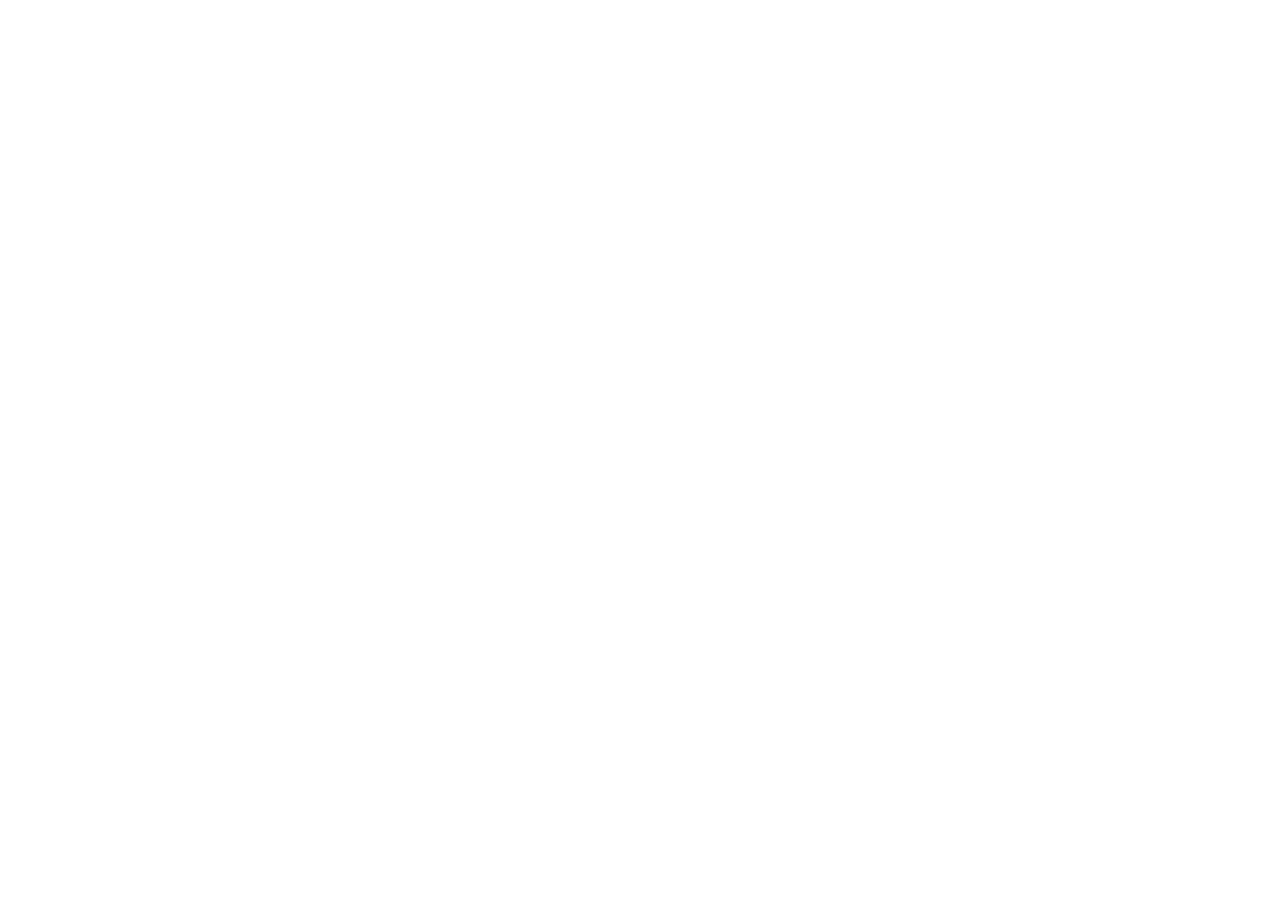
==== index.html @ fa6740c7 "Paso 1, reconstrucción de la página" ====
<!DOCTYPE html>

<html lang="en">

<head>
    <meta charset="UTF-8">
    <meta http-equiv="X-UA-Compatible" content="IE=edge">
    <meta name="viewport" content="width=device-width, initial-scale=1.0">

    <title>Document</title>
</head>

<body>
    
</body>

</html>
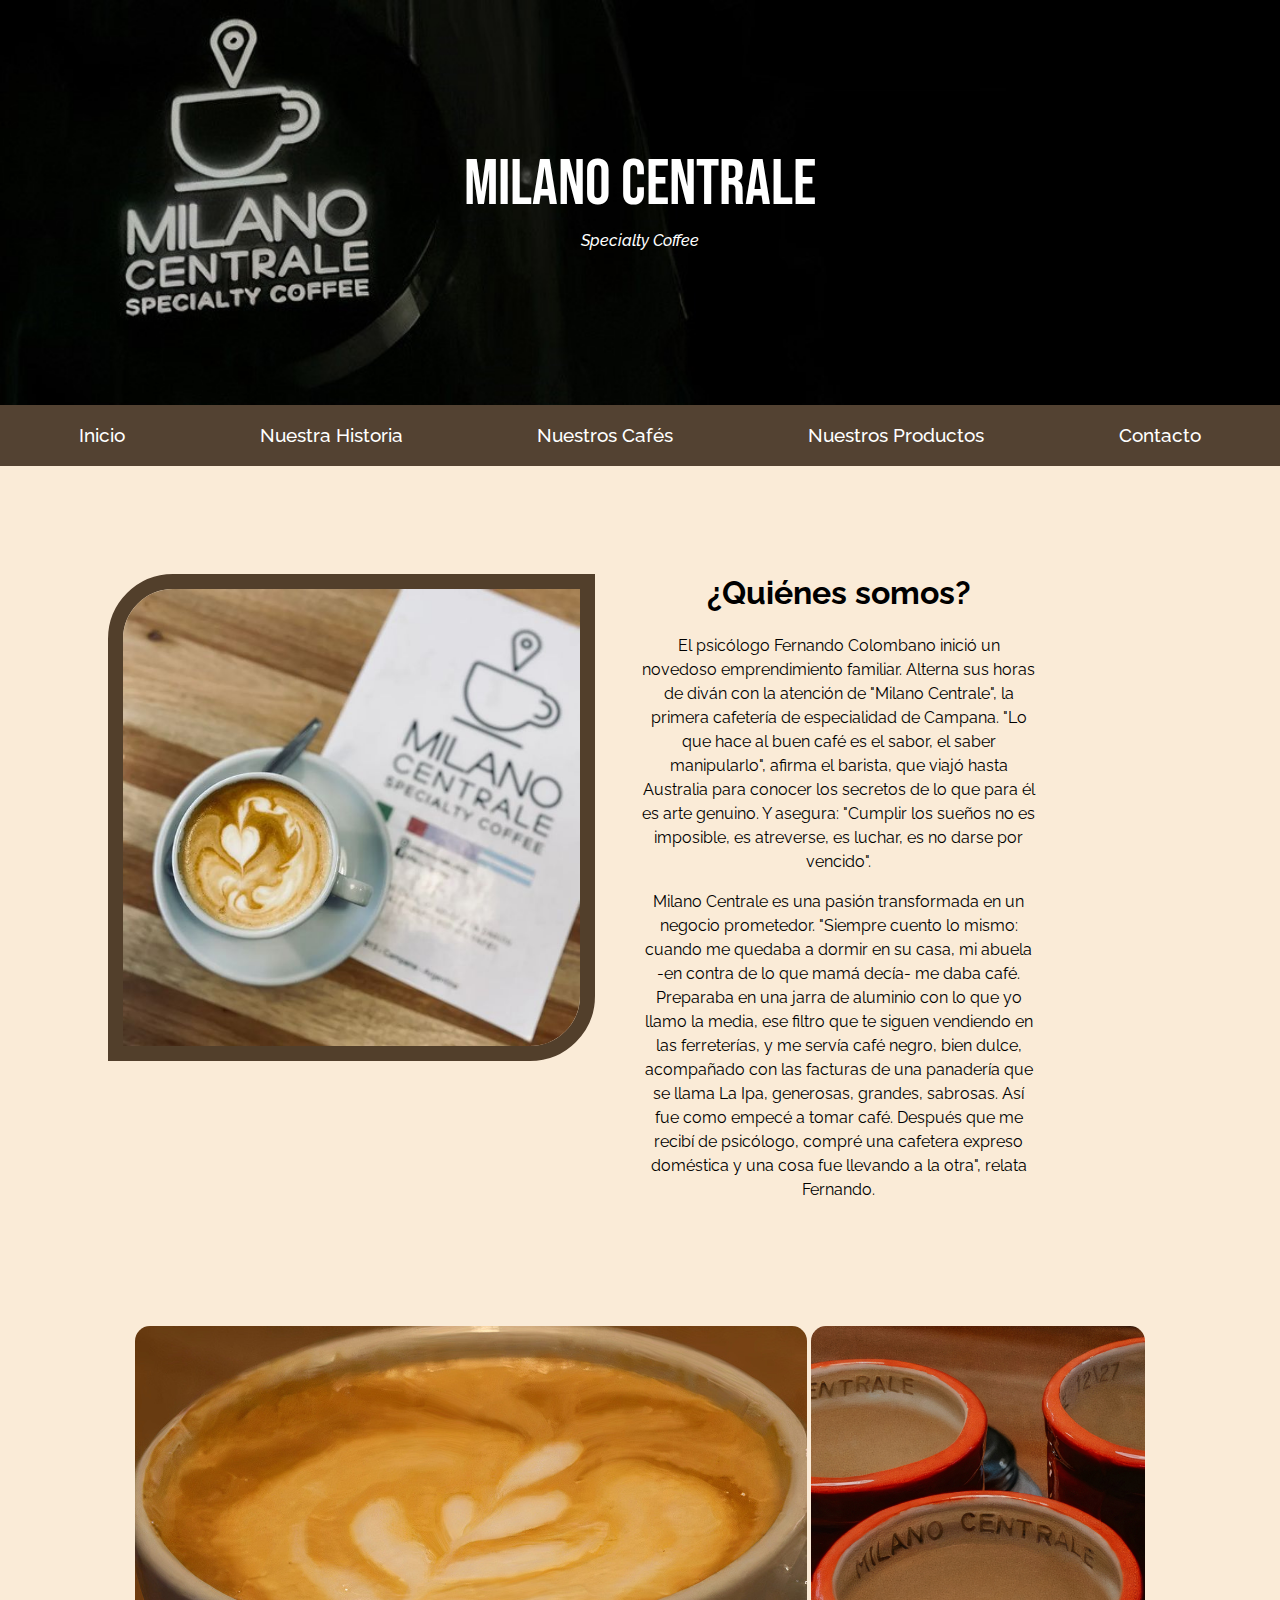
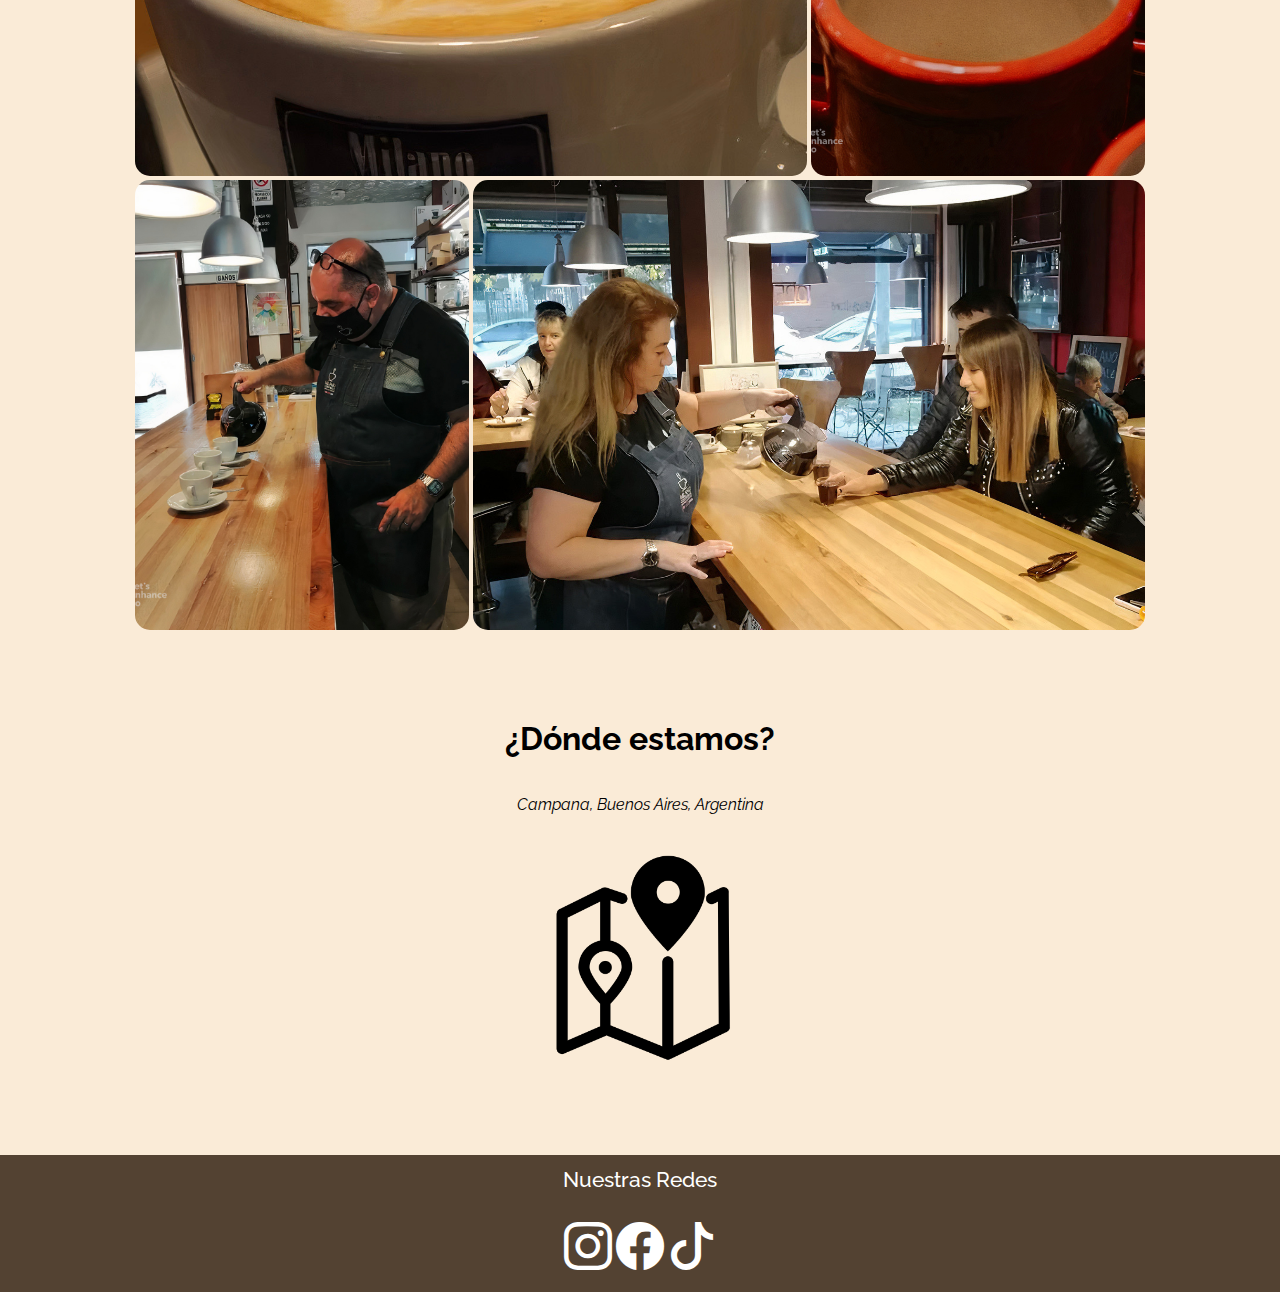
==== commit 98d5a4bc: "Trabajo terminado" ====
--- a/index.html
+++ b/index.html
@@ -1,16 +1,151 @@
 <!DOCTYPE html>
 
-<html lang="en">
+<html lang="es">
 
 <head>
     <meta charset="UTF-8">
     <meta http-equiv="X-UA-Compatible" content="IE=edge">
     <meta name="viewport" content="width=device-width, initial-scale=1.0">
 
-    <title>Document</title>
+    <link rel="stylesheet" href="./CSS/bootstrap.css">
+
+    <link rel="stylesheet" href="https://cdn.jsdelivr.net/npm/bootstrap-icons@1.8.3/font/bootstrap-icons.css">
+
+    <link rel="preconnect" href="https://fonts.googleapis.com">
+    <link rel="preconnect" href="https://fonts.gstatic.com" crossorigin>
+    <link href="https://fonts.googleapis.com/css2?family=Bebas+Neue&family=Raleway&display=swap" rel="stylesheet">
+
+    <link rel="stylesheet" href="./CSS/styles.css">
+
+    <title>Milano Centrale</title>
 </head>
 
 <body>
+
+    <!-- ===== Header ===== -->
+
+    <header>
+
+        <!-- ----- Titles ----- -->
+
+        <section class="header-titles">
+            <h1>Milano Centrale</h1>
+            <h2>Specialty Coffee</h2>
+        </section>
+
+        <!-- ------- NAV ------ -->
+
+        <nav class="navbar navbar-dark navbar-expand-lg">
+
+            <div class="container-fluid">
+
+                <div class="home-button">
+
+                    <a class="navbar-brand" href="">Inicio</a>
+                    <button class="navbar-toggler" type="button" data-bs-toggle="collapse" data-bs-target="#navbarTogglerDemo02" aria-controls="navbarTogglerDemo02" aria-expanded="false" aria-label="Toggle navigation">
+                    <span class="navbar-toggler-icon"></span>
+                    </button>
+            
+                </div>
+
+                <div class="collapse navbar-collapse" id="navbarTogglerDemo02">
+
+                    <ul class="navbar-nav me-auto mb-lg-0 col justify-content-around">
+
+                        <div class="li-home">
+                            <li class="nav-item">
+                                <a class="nav-link active" aria-current="page" href="">Inicio</a>
+                            </li>
+                        </div>
+
+                        <li class="nav-item">
+                            <a class="nav-link active" aria-current="page" href="./pages/nuestrahistoria.html">Nuestra Historia</a>
+                        </li>
+
+                        <li class="nav-item">
+                            <a class="nav-link active" aria-current="page" href="./pages/nuestroscafes.html">Nuestros Cafés</a>
+                        </li>
+
+                        <li class="nav-item">
+                            <a class="nav-link active" aria-current="page" href="./pages/nuestrosproductos.html">Nuestros Productos</a>
+                        </li>
+
+                        <li class="nav-item">
+                            <a class="nav-link active" aria-current="page" href="./pages/contacto.html">Contacto</a>
+                        </li>
+
+                    </ul>
+
+                </div>
+            </div>
+        </nav>
+
+    </header>
+
+    <!-- ===== Main ===== -->
+    
+    <main>
+
+            <!-- -- Quiénes somos -- -->
+            
+            <section>
+                <article class="quienes-somos">
+
+                    <div class="quienes-somos_img">
+                        <img src="./images/milano-cafe-3.jpg" alt="café-3">
+                    </div>
+
+                    <div class="quienes-somos_texto">
+                        <h2>¿Quiénes somos?</h2>
+                        <p>El psicólogo Fernando Colombano inició un novedoso emprendimiento familiar. Alterna sus horas de diván con la atención de "Milano Centrale", la primera cafetería de especialidad de Campana. "Lo que hace al buen café es el sabor, el saber manipularlo", afirma el barista, que viajó hasta Australia para conocer los secretos de lo que para él es arte genuino. Y asegura: "Cumplir los sueños no es imposible, es atreverse, es luchar, es no darse por vencido".</p>
+                        <p>Milano Centrale es una pasión transformada en un negocio prometedor. "Siempre cuento lo mismo: cuando me quedaba a dormir en su casa, mi abuela -en contra de lo que mamá decía- me daba café. Preparaba en una jarra de aluminio con lo que yo llamo la media, ese filtro que te siguen vendiendo en las ferreterías, y me servía café negro, bien dulce, acompañado con las facturas de una panadería que se llama La Ipa, generosas, grandes, sabrosas. Así fue como empecé a tomar café. Después que me recibí de psicólogo, compré una cafetera expreso doméstica y una cosa fue llevando a la otra", relata Fernando.</p>
+                    </div>
+
+                </article>
+            </section>
+
+            <!-- ---- Gallery ---- -->
+
+            <section>
+                <article class="gallery">
+
+                    <img src="./images/milano-cafe-2_auto_x2.jpg" alt="Café Clásico" class="gallery_img1">
+                    <img src="./images/milano-cafe-1_auto_x2.jpg" alt="Tazas Oficiales" class="gallery_img2">
+                    <img src="./images/milano-adentro-1_auto_x2.jpg" alt="Familia Milano" class="gallery_img3">
+                    <img src="./images/milano-adentro-2_auto_x2.jpg" alt="Familia Milano" class="gallery_img4">
+
+                </article>
+            </section>
+
+            <!--- ¿Dónde estamos? --->
+
+            <section>
+                <article class="donde-estamos">
+
+                    <h2>¿Dónde estamos?</h2>
+                    <p>Campana, Buenos Aires, Argentina</p>
+                    <a href="https://www.google.com/maps/place/Milano+Centrale+Specialty+Coffee/@-34.1747232,-58.9501769,17z/data=!4m5!3m4!1s0x95bb733f898711e5:0xee71938875280c50!8m2!3d-34.1747314!4d-58.9478635" target="_blank">
+                        <img src="./images/mapa-3.png" alt="Location">
+                    </a>
+
+                </article>
+            </section>
+
+    </main>
+
+    <!-- ===== Footer ===== -->
+
+    <footer class="footer">
+        <div class="footer_media">
+            <p>Nuestras Redes</p>
+            <a href="https://www.instagram.com/milanocentrale.oficial/" target="_blank"><i class="bi-instagram"></i></a>
+            <a href="https://www.instagram.com/milanocentrale.oficial/" target="_blank"><i class="bi-facebook"></i></a>
+            <a href="https://www.instagram.com/milanocentrale.oficial/" target="_blank"><i class="bi-tiktok"></i></a>
+        </div>
+    </footer>
+
+<script src="./JS/bootstrap.js">
+</script>
     
 </body>
 
--- a/CSS/styles.css
+++ b/CSS/styles.css
@@ -0,0 +1,480 @@
+@charset "UTF-8";
+/* ============ Basics ============ */
+/* ----- Font Family ----- */
+/* Set custom */
+/* ----- Reset CSS ----- */
+/* Made by bootstrap */
+/* =========== Utilities =========== */
+/* ----- Backgrounds ----- */
+/* ----- Font-colors ----- */
+/* ========== index.html ========== */
+/* ------- Header ------- */
+.header-titles {
+  display: flex;
+  flex-direction: column;
+  justify-content: center;
+  text-align: center;
+  color: white;
+  padding: 20px;
+  height: 45vh;
+  background-image: url("../images/milano-afuera-larga_auto_x2.jpg");
+  background-color: black;
+  background-size: contain;
+  background-repeat: no-repeat;
+}
+.header-titles h1 {
+  font-size: 4rem;
+  font-family: "Bebas Neue", cursive;
+}
+.header-titles h2 {
+  font-size: 1rem;
+  font-style: oblique;
+  font-family: "Raleway", sans-serif;
+}
+
+@media (max-width: 992px) {
+  .header-titles {
+    background-image: url("../images/milano-afuera-larga_auto_x2.jpg");
+    background-size: contain;
+    height: 30vh;
+  }
+  .header-titles h1 {
+    font-size: 2.5rem;
+  }
+}
+/* --------- NAV -------- */
+nav {
+  font-size: 1.2rem;
+  background-color: rgba(46, 26, 6, 0.8235294118);
+  font-weight: 500;
+  font-family: "Raleway", sans-serif;
+}
+nav a:hover {
+  transition: 0ms;
+  font-weight: bold;
+}
+
+@media (min-width: 992px) {
+  .home-button {
+    display: none;
+  }
+}
+@media (max-width: 991px) {
+  .li-home {
+    display: none;
+  }
+}
+/* ------- Footer ------- */
+.footer {
+  display: flex;
+  flex-direction: column;
+  justify-content: center;
+  text-align: center;
+  padding: 1vh;
+  background-color: rgba(46, 26, 6, 0.8235294118);
+  font-family: "Raleway", sans-serif;
+}
+.footer_media {
+  font-weight: 500;
+}
+.footer_media p {
+  font-size: 1.3rem;
+  color: white;
+}
+.footer_media i {
+  font-size: 3rem;
+  color: white;
+}
+
+/* ============ Pages ============= */
+/* -------- Home -------- */
+.quienes-somos {
+  display: flex;
+  flex-direction: row;
+  justify-content: center;
+  text-align: center;
+  padding: 7vh;
+  color: black;
+  background-color: antiquewhite;
+  font-family: "Raleway", sans-serif;
+}
+.quienes-somos_texto {
+  padding: 5vh 20vh 5vh 0vh;
+  width: 50%;
+  height: fit-content;
+}
+.quienes-somos_texto h2 {
+  padding-bottom: 1.5vh;
+  font-weight: bold;
+}
+.quienes-somos_img {
+  padding: 5vh;
+  position: relative;
+  width: 50%;
+}
+.quienes-somos_img img {
+  width: auto;
+  height: auto;
+  max-height: 60vh;
+  max-width: 100%;
+  border: rgba(46, 26, 6, 0.8235294118) 15px solid;
+  border-top-left-radius: 65px;
+  border-bottom-right-radius: 65px;
+}
+
+@media (max-width: 992px) {
+  .quienes-somos {
+    flex-direction: column;
+  }
+  .quienes-somos_texto {
+    padding: 3vh 3vh 0vh 0vh;
+    width: 100%;
+  }
+  .quienes-somos_texto h2 {
+    padding-bottom: 1.5vh;
+    font-weight: bold;
+  }
+  .quienes-somos_img {
+    padding: 3vh;
+    position: relative;
+    width: 100%;
+  }
+}
+.gallery {
+  display: grid;
+  gap: 4px;
+  padding: 0vh 15vh 10vh 15vh;
+  background-color: antiquewhite;
+  grid-template-columns: repeat(3, 1fr);
+  grid-template-rows: repeat(2, 1fr);
+  grid-template-areas: "img1 img1 img2" "img3 img4 img4";
+}
+.gallery_img1 {
+  grid-area: img1;
+}
+.gallery_img2 {
+  grid-area: img2;
+}
+.gallery_img3 {
+  grid-area: img3;
+}
+.gallery_img4 {
+  grid-area: img4;
+}
+.gallery img {
+  width: 100%;
+  height: 100%;
+  max-height: 50vh;
+  object-fit: cover;
+  transition: 0.5s;
+  border-radius: 15px;
+}
+.gallery img:hover {
+  transform: scale(1.05);
+  box-shadow: 0px 9px 28px 3px rgba(0, 0, 0, 0.9);
+}
+
+@media (max-width: 992px) {
+  .gallery {
+    padding: 0vh 10vh 7vh 10vh;
+    grid-template-columns: repeat(2, 1fr);
+    grid-template-rows: repeat(2, 1fr);
+    grid-template-areas: "img1 img2" "img3 img4";
+  }
+}
+.donde-estamos {
+  display: flex;
+  flex-direction: column;
+  justify-content: center;
+  text-align: center;
+  padding: 0vh 5vh 10vh 5vh;
+  color: black;
+  background-color: antiquewhite;
+  font-family: "Raleway", sans-serif;
+}
+.donde-estamos h2 {
+  padding-bottom: 3vh;
+  font-weight: bold;
+}
+.donde-estamos p {
+  padding-bottom: 2vh;
+  font-style: italic;
+  font-weight: 400;
+}
+.donde-estamos img {
+  width: 25%;
+}
+
+@media (max-width: 992px) {
+  .donde-estamos img {
+    width: 50%;
+  }
+}
+/* -- Nuestra Historia -- */
+.nuestra-historia {
+  display: flex;
+  flex-direction: row;
+  justify-content: center;
+  text-align: center;
+  padding: 7vh;
+  color: black;
+  background-color: antiquewhite;
+  font-family: "Raleway", sans-serif;
+}
+.nuestra-historia_texto {
+  padding: 5vh 16vh 5vh 0vh;
+  width: 50%;
+  height: fit-content;
+}
+.nuestra-historia_texto h2 {
+  padding-bottom: 1.5vh;
+  font-weight: bold;
+}
+.nuestra-historia_img {
+  padding: 5vh;
+  position: relative;
+  width: 50%;
+}
+.nuestra-historia_img img {
+  width: auto;
+  height: auto;
+  max-height: 60vh;
+  max-width: 100%;
+  border: rgba(46, 26, 6, 0.8235294118) 15px solid;
+  border-top-left-radius: 65px;
+  border-bottom-right-radius: 65px;
+}
+
+@media (max-width: 992px) {
+  .nuestra-historia {
+    flex-direction: column;
+  }
+  .nuestra-historia_texto {
+    padding: 3vh 3vh 0vh 0vh;
+    width: 100%;
+  }
+  .nuestra-historia_texto h2 {
+    padding-bottom: 1.5vh;
+    font-weight: bold;
+  }
+  .nuestra-historia_img {
+    padding: 3vh;
+    position: relative;
+    width: 100%;
+  }
+}
+/* --- Nuestros Cafés --- */
+.nuestros-cafes {
+  display: flex;
+  flex-direction: row;
+  justify-content: center;
+  align-items: center;
+  padding: 7vh 15vh 7vh 7vh;
+  color: black;
+  background-color: antiquewhite;
+  font-family: "Raleway", sans-serif;
+}
+.nuestros-cafes_tabla {
+  position: relative;
+  padding: 5vh;
+  width: 50%;
+  height: fit-content;
+}
+.nuestros-cafes_tabla h2 {
+  padding-bottom: 2vh;
+  font-weight: bold;
+  text-align: center;
+}
+.nuestros-cafes_tabla table {
+  align-items: center;
+  justify-content: center;
+  margin: auto;
+}
+.nuestros-cafes_img {
+  padding: 5vh;
+  position: relative;
+  width: 50%;
+}
+.nuestros-cafes_img img {
+  width: auto;
+  height: auto;
+  max-height: 60vh;
+  max-width: 100%;
+  border: rgba(46, 26, 6, 0.8235294118) 15px solid;
+  border-top-left-radius: 65px;
+  border-bottom-right-radius: 65px;
+}
+
+@media (max-width: 992px) {
+  .nuestros-cafes {
+    flex-direction: column;
+  }
+  .nuestros-cafes_tabla {
+    padding: 3vh 3vh 0vh 0vh;
+    width: 100%;
+  }
+  .nuestros-cafes_tabla h2 {
+    padding-bottom: 1.5vh;
+    font-weight: bold;
+  }
+  .nuestros-cafes_img {
+    padding: 3vh;
+    position: relative;
+    width: 100%;
+    text-align: center;
+  }
+}
+/* - Nuestros Productos - */
+.nuestros-productos {
+  display: flex;
+  flex-direction: row;
+  justify-content: center;
+  align-items: center;
+  padding: 7vh 15vh 7vh 7vh;
+  color: black;
+  background-color: antiquewhite;
+  font-family: "Raleway", sans-serif;
+}
+.nuestros-productos_tabla {
+  position: relative;
+  padding: 5vh;
+  width: 50%;
+  height: fit-content;
+}
+.nuestros-productos_tabla h2 {
+  padding-bottom: 2vh;
+  font-weight: bold;
+  text-align: center;
+}
+.nuestros-productos_tabla table {
+  align-items: center;
+  justify-content: center;
+  margin: auto;
+}
+.nuestros-productos_img {
+  padding: 5vh;
+  position: relative;
+  width: 50%;
+}
+.nuestros-productos_img img {
+  width: auto;
+  height: auto;
+  max-height: 60vh;
+  max-width: 100%;
+  border: rgba(46, 26, 6, 0.8235294118) 15px solid;
+  border-top-left-radius: 65px;
+  border-bottom-right-radius: 65px;
+}
+
+@media (max-width: 992px) {
+  .nuestros-productos {
+    flex-direction: column;
+  }
+  .nuestros-productos_tabla {
+    padding: 3vh 3vh 0vh 0vh;
+    width: 100%;
+  }
+  .nuestros-productos_tabla h2 {
+    padding-bottom: 1.5vh;
+    font-weight: bold;
+  }
+  .nuestros-productos_img {
+    padding: 3vh;
+    position: relative;
+    width: 100%;
+    text-align: center;
+  }
+}
+/* ------ Contacto ------ */
+.contacto {
+  display: flex;
+  flex-direction: row;
+  justify-content: center;
+  align-items: center;
+  text-align: center;
+  padding: 7vh;
+  color: black;
+  background-color: antiquewhite;
+  font-family: "Raleway", sans-serif;
+}
+.contacto h2 {
+  padding-bottom: 2vh;
+  font-weight: bold;
+}
+.contacto-horarios {
+  width: 50%;
+  font-size: 1.1rem;
+}
+.contacto-contactate {
+  width: 50%;
+}
+.contacto-contactate_nombre {
+  padding-bottom: 5px;
+}
+.contacto-contactate_nombre input {
+  width: 40%;
+  background-color: whitesmoke;
+  border-radius: 5px;
+}
+.contacto-contactate_apellido {
+  padding-bottom: 5px;
+}
+.contacto-contactate_apellido input {
+  width: 40%;
+  background-color: whitesmoke;
+  border-radius: 5px;
+}
+.contacto-contactate_email {
+  padding-bottom: 5px;
+}
+.contacto-contactate_email input {
+  width: 40%;
+  background-color: whitesmoke;
+  border-radius: 5px;
+}
+.contacto-contactate_noticias {
+  padding-bottom: 5px;
+  font-style: italic;
+}
+.contacto-contactate_noticias input {
+  align-items: center;
+}
+.contacto-contactate_comentarios {
+  padding-bottom: 5px;
+}
+.contacto-contactate_comentarios textarea {
+  width: 40%;
+  background-color: whitesmoke;
+  border-radius: 5px;
+}
+.contacto-contactate_submit-reset input {
+  width: 20%;
+  background-color: whitesmoke;
+  border-radius: 5px;
+}
+
+@media (max-width: 992px) {
+  .contacto {
+    flex-direction: column;
+  }
+  .contacto-horarios {
+    padding-bottom: 2.4vh;
+  }
+  .contacto-contactate_nombre input {
+    width: 90%;
+  }
+  .contacto-contactate_apellido input {
+    width: 90%;
+  }
+  .contacto-contactate_email input {
+    width: 90%;
+  }
+  .contacto-contactate_comentarios textarea {
+    width: 90%;
+  }
+  .contacto-contactate_submit-reset input {
+    width: 90%;
+  }
+}
+
+/*# sourceMappingURL=styles.css.map */
